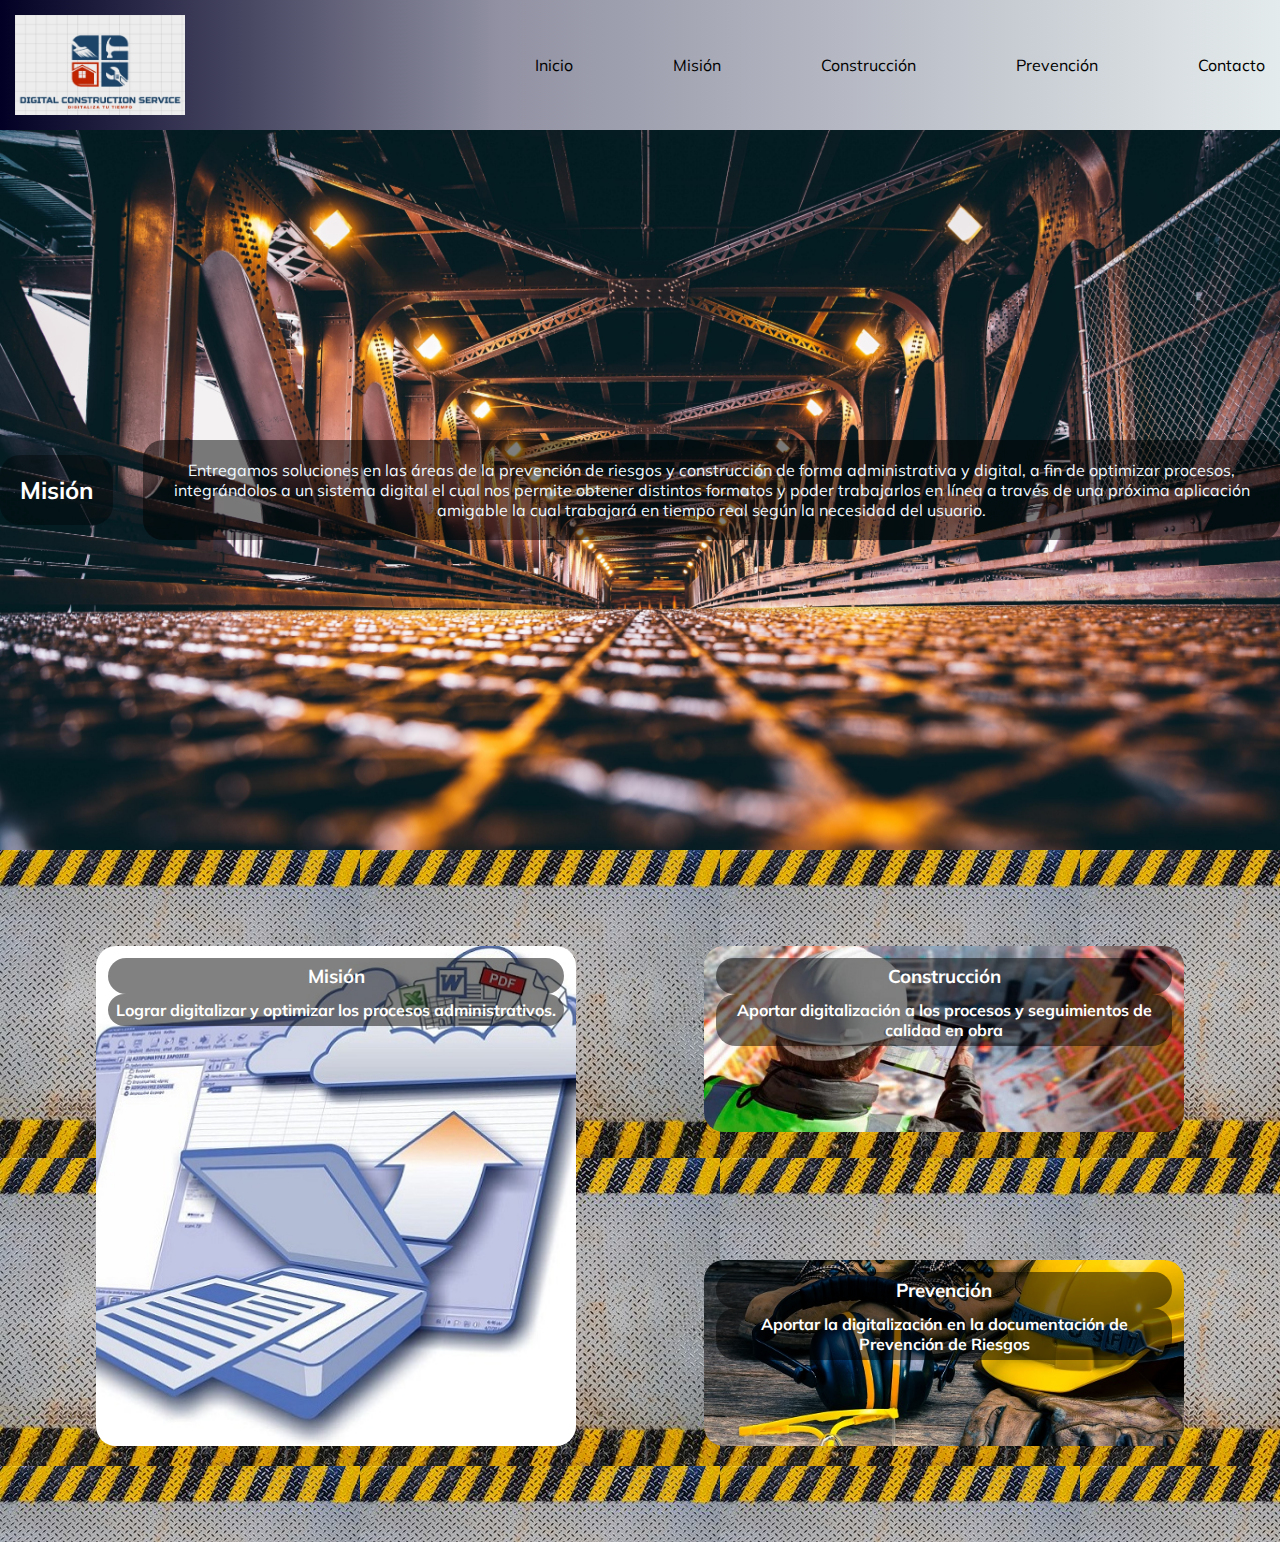
==== Pages/Misión.html @ 9e5baefd "prueba" ====
<!DOCTYPE html>
<html lang="en">
<head>
    <meta charset="UTF-8">
    <meta http-equiv="X-UA-Compatible" content="IE=edge">
    <meta name="viewport" content="width=device-width, initial-scale=1.0">
    <title>Misión</title>
    <link rel="stylesheet" href="../Style/style.css">
</head>

<body>
    <header class="encabezado">
        <img class="logo" src="../Img/digital_contruction_service.jpg">
        <nav>
            <ul class="menu bounce-in-left">
                <li class="menu__item"><a href="../index.html">Inicio</a></li>
                <li class="menu__item"><a href="./Pages/Misión.html">Misión</a></li>
                <li class="menu__item"><a href="./Pages/Construcción Calidad.html">Construcción</a></li>
                <li class="menu__item"><a href="./Pages/Prevención de Riesgos.html">Prevención</a></li>
                <li class="menu__item"><a href="./Pages/Contacto.html">Contacto</a></li>

            </ul>

        </nav>

    </header>
    <main>
        <section class="seccionPrincipal">
            <h2> Misión</h2>

        
            <p class="parrafoindex">
                Entregamos soluciones en las áreas de la prevención de riesgos y construcción de forma administrativa y
                digital, a fin de optimizar procesos, integrándolos a un sistema digital el cual nos permite obtener
                distintos formatos y poder trabajarlos en línea a través de una próxima aplicación amigable la cual
                trabajará en tiempo real según la necesidad del usuario.
            </p>


        
        </section>

        <section class="grid">
            <div class="grid__item grid__item1">
                <h3>Misión</h3>
                <h4>Lograr digitalizar y optimizar los procesos administrativos.</h4>

            </div>
            <div class="grid__item grid__item2">
                <h3>Construcción</h3>
                <h4>Aportar digitalización a los procesos y seguimientos de calidad en obra</h4>
            </div>
            <div class="grid__item grid__item3">
                <h3>Prevención</h3>
                <h4>Aportar la digitalización en la documentación de Prevención de Riesgos</h4>
            </div>
            

        </section>


    </main>

    <footer>


    </footer>
</body>


    
</body>
</html>
---- Style/style.css ----
@import url('https://fonts.googleapis.com/css2?family=Mulish:ital,wght@0,200;1,400&display=swap');

*{
    margin: 0;
    padding: 0;
    box-sizing: border-box;
    font-family: 'Mulish', sans-serif;

}

.encabezado {
    display: flex;
    justify-content: space-between;
    padding: 15px;
    background-color: rgba(0, 0, 0, 0.352);
    justify-items: center;
    align-items: center;
    flex-wrap: wrap;
    gap: 100px;
    background: rgb(2,0,36);
background: linear-gradient(90deg, rgba(2,0,36,1) 0%, rgba(145,145,163,1) 39%, rgba(228,235,236,1) 100%);

}

header{
    background-color: black;
    display: flex;
}

.logo {
    width: 170px;
    height: 100px;
}

.menu {
    display: flex;
    list-style: none;
    gap: 100px;
    text-decoration: none;
    }


.menu__item a {
    color: black;
    text-decoration: none;
}

.seccionPrincipal {
    background-image: url("../Img/57278-construccion.jpg");
    height: 80vh;
    display: flex;
    justify-content: center;
    align-items: center;
    background-size: cover;
    width: 100%;
    gap: 30px;
}

.seccionPrincipal h2 {
    color: white;
    background-color: rgba(0, 0, 0, 0.352);
    padding: 20px;
    border-radius: 20px;
    transition: 1s;
}

.seccionPrincipal h2:hover{
    transform: scale(1.2);
}

.parrafoindex { 
    color: aliceblue;
    padding: 20px;
    background-color: rgba(0, 0, 0, 0.5);
    border-radius: 20px;
    text-align: center;
    background-size: cover;
}

.servicio {
    padding: 10px;
    background: rgb(2,0,36);
background: linear-gradient(90deg, rgba(2,0,36,1) 0%, rgba(145,145,163,1) 39%, rgba(228,235,236,1) 100%);
}

.servicio h2 {
    margin-bottom: 40px;
    text-align: center;
    background-color: rgba(0, 0, 0, 0.400);
    border-radius: 20px;
}

.tarjeta {
    position: relative;
}

.tarjetas { 
    text-decoration: none;
    display: flex;
    color: rgb(255, 145, 0);
    gap: 16px;
        
}

.tarjeta__img:hover {
    width: 100%;

    }

.tarjeta__titulo {
    position: absolute;
    bottom: 110px;
    left: 40%;
    color: white;
    background-color: rgba(0, 0, 0, 0.352);
    border-radius: 20px;
    padding: 12px;
    text-decoration: none;
    transition: 1s;
}

.tarjeta__titulo:hover {
    transform: scale(1.2);
}

a {
    text-decoration: none;
    color: white;
}

.bounce-in-left {
	-webkit-animation: bounce-in-left 1.1s both;
	        animation: bounce-in-left 1.1s both;
}


 @-webkit-keyframes bounce-in-left {
    0% {
      -webkit-transform: translateX(-600px);
              transform: translateX(-600px);
      -webkit-animation-timing-function: ease-in;
              animation-timing-function: ease-in;
      opacity: 0;
    }
    38% {
      -webkit-transform: translateX(0);
              transform: translateX(0);
      -webkit-animation-timing-function: ease-out;
              animation-timing-function: ease-out;
      opacity: 1;
    }
    55% {
      -webkit-transform: translateX(-68px);
              transform: translateX(-68px);
      -webkit-animation-timing-function: ease-in;
              animation-timing-function: ease-in;
    }
    72% {
      -webkit-transform: translateX(0);
              transform: translateX(0);
      -webkit-animation-timing-function: ease-out;
              animation-timing-function: ease-out;
    }
    81% {
      -webkit-transform: translateX(-28px);
              transform: translateX(-28px);
      -webkit-animation-timing-function: ease-in;
              animation-timing-function: ease-in;
    }
    90% {
      -webkit-transform: translateX(0);
              transform: translateX(0);
      -webkit-animation-timing-function: ease-out;
              animation-timing-function: ease-out;
    }
    95% {
      -webkit-transform: translateX(-8px);
              transform: translateX(-8px);
      -webkit-animation-timing-function: ease-in;
              animation-timing-function: ease-in;
    }
    100% {
      -webkit-transform: translateX(0);
              transform: translateX(0);
      -webkit-animation-timing-function: ease-out;
              animation-timing-function: ease-out;
    }
  }
  @keyframes bounce-in-left {
    0% {
      -webkit-transform: translateX(-600px);
              transform: translateX(-600px);
      -webkit-animation-timing-function: ease-in;
              animation-timing-function: ease-in;
      opacity: 0;
    }
    38% {
      -webkit-transform: translateX(0);
              transform: translateX(0);
      -webkit-animation-timing-function: ease-out;
              animation-timing-function: ease-out;
      opacity: 1;
    }
    55% {
      -webkit-transform: translateX(-68px);
              transform: translateX(-68px);
      -webkit-animation-timing-function: ease-in;
              animation-timing-function: ease-in;
    }
    72% {
      -webkit-transform: translateX(0);
              transform: translateX(0);
      -webkit-animation-timing-function: ease-out;
              animation-timing-function: ease-out;
    }
    81% {
      -webkit-transform: translateX(-28px);
              transform: translateX(-28px);
      -webkit-animation-timing-function: ease-in;
              animation-timing-function: ease-in;
    }
    90% {
      -webkit-transform: translateX(0);
              transform: translateX(0);
      -webkit-animation-timing-function: ease-out;
              animation-timing-function: ease-out;
    }
    95% {
      -webkit-transform: translateX(-8px);
              transform: translateX(-8px);
      -webkit-animation-timing-function: ease-in;
              animation-timing-function: ease-in;
    }
    100% {
      -webkit-transform: translateX(0);
              transform: translateX(0);
      -webkit-animation-timing-function: ease-out;
              animation-timing-function: ease-out;
    }
  }

  /*pag2*/

  /*grid*/
.grid {
        padding: 6rem;
        display: grid;
        grid-template-columns: 1fr 1fr;
        grid-template-rows: 1fr 1fr;
        grid-template-areas:
        "item1 item2"
        "item1 item3";
        gap: 8rem;
        background-image: url("../Img/metal-lista-formas-rombo-textura_1232-4928.jpg");
        text-align: center;
        
}
.grid__item {
        border-radius: 20px;
        background-size: cover;
        background-position: center center;
        
}

.grid__item h3,
.grid__item h4 { 
        color: white;
        background-color: rgba(0, 0, 0, 0.495);
        border-radius: 20px;
        padding: 6px;
        
}
.grid__item1 {
        grid-area: item1;
        background-image: url("../Img/digitalizacion600x497.jpg");
        height: 500px;
        border-radius: 20px;
        padding: 12px;
        justify-content: center;

}
.grid__item2 {
        grid-area: item2;
        background-image: url("../Img/tablet_construccion_verde600x315.jpg");
        border-radius: 20px;
        padding: 12px;
}
.grid__item3 {
        grid-area: item3;
        background-image: url("../Img/epp600x400.jpg");
        border-radius: 20px;
        padding: 12px;
        
}


/* pag3
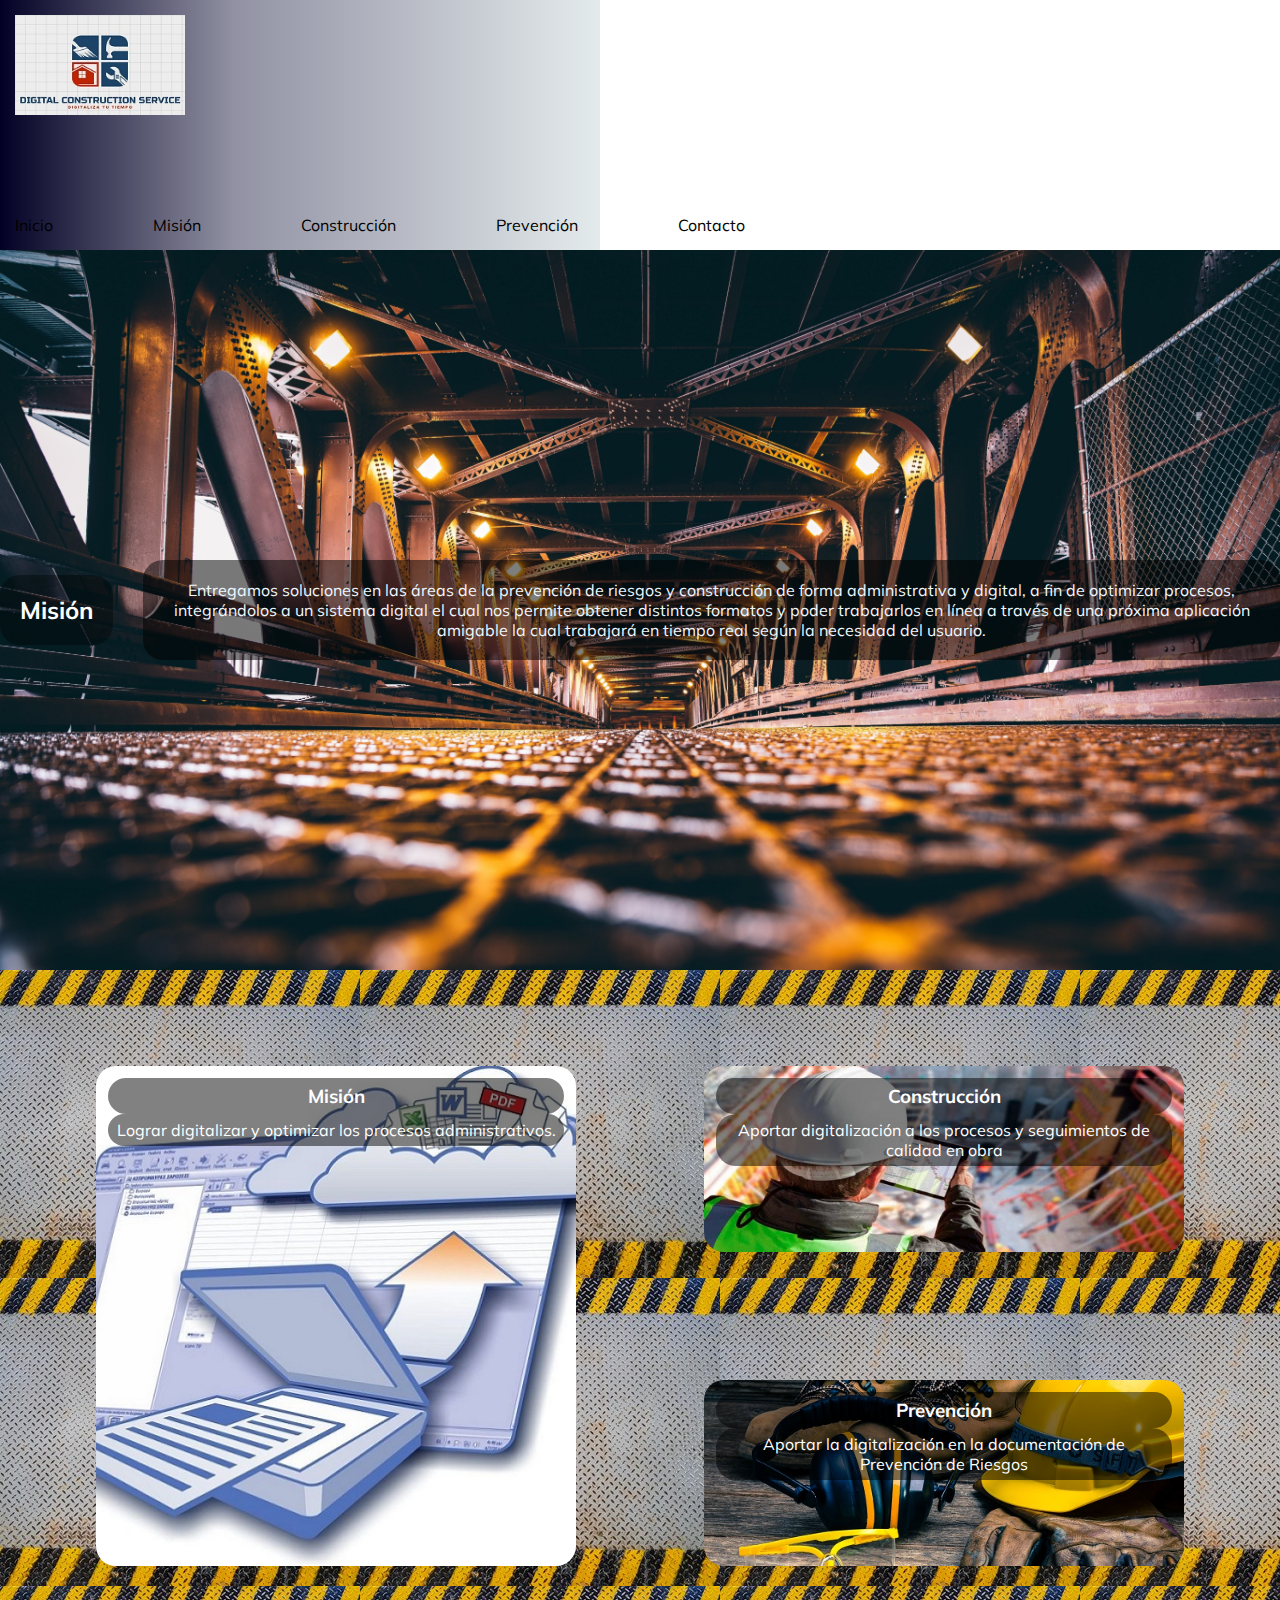
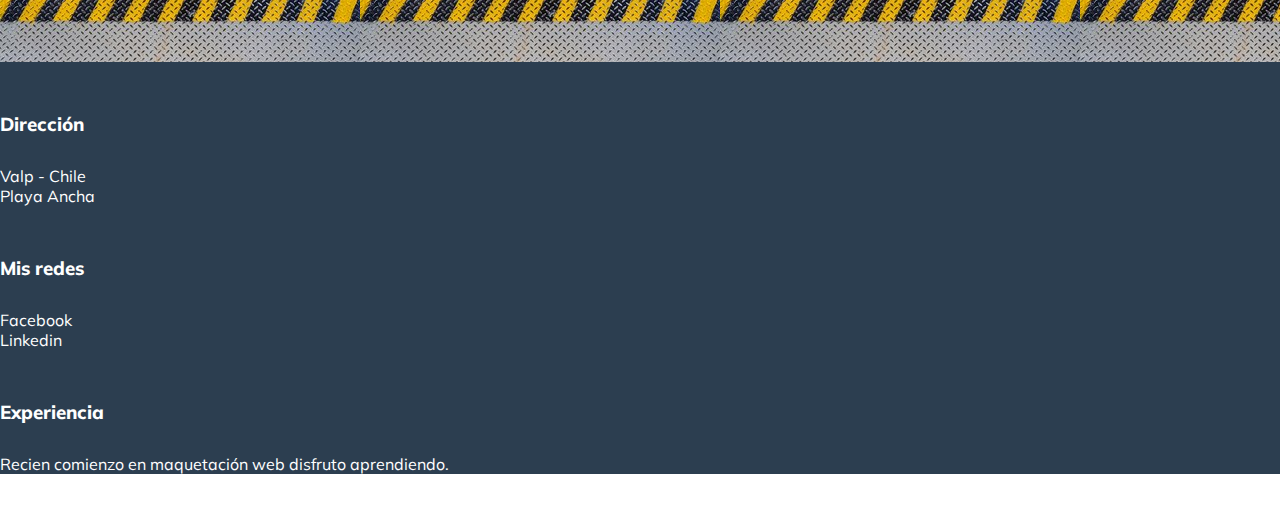
==== commit 64a95126: "primer commit" ====
--- a/Pages/Misión.html
+++ b/Pages/Misión.html
@@ -5,66 +5,94 @@
     <meta http-equiv="X-UA-Compatible" content="IE=edge">
     <meta name="viewport" content="width=device-width, initial-scale=1.0">
     <title>Misión</title>
+    <link href="https://cdn.jsdelivr.net/npm/bootstrap@5.3.0-alpha1/dist/css/bootstrap.min.css" rel="stylesheet" integrity="sha384-GLhlTQ8iRABdZLl6O3oVMWSktQOp6b7In1Zl3/Jr59b6EGGoI1aFkw7cmDA6j6gD" crossorigin="anonymous">
+
     <link rel="stylesheet" href="../Style/style.css">
 </head>
 
 <body>
-    <header class="encabezado">
-        <img class="logo" src="../Img/digital_contruction_service.jpg">
-        <nav>
-            <ul class="menu bounce-in-left">
-                <li class="menu__item"><a href="../index.html">Inicio</a></li>
-                <li class="menu__item"><a href="./Pages/Misión.html">Misión</a></li>
-                <li class="menu__item"><a href="./Pages/Construcción Calidad.html">Construcción</a></li>
-                <li class="menu__item"><a href="./Pages/Prevención de Riesgos.html">Prevención</a></li>
-                <li class="menu__item"><a href="./Pages/Contacto.html">Contacto</a></li>
+        
+            <header class="encabezado">
+                <img class="logo" src="../Img/digital_contruction_service.jpg">
+                <nav>
+                    <ul class="menu bounce-in-left">
+                        <li class="menu__item"><a href="../index.html">Inicio</a></li>
+                        <li class="menu__item"><a href="./Misión.html">Misión</a></li>
+                        <li class="menu__item"><a href="./Construcción Calidad.html">Construcción</a></li>
+                        <li class="menu__item"><a href="./Prevención de Riesgos.html">Prevención</a></li>
+                        <li class="menu__item"><a href="./Contacto.html">Contacto</a></li>
+        
+                    </ul>
+        
+                </nav>
+        
+            </header>
+        
+    <main>
+       
+            <section class="seccionPrincipal">
+                <h2> Misión</h2>
+            
+                <p class="parrafoindex">
+                    Entregamos soluciones en las áreas de la prevención de riesgos y construcción de forma administrativa y
+                digital, a fin de optimizar procesos, integrándolos a un sistema digital el cual nos permite obtener
+                    distintos formatos y poder trabajarlos en línea a través de una próxima aplicación amigable la cual
+                    trabajará en tiempo real según la necesidad del usuario.
+                </p>
+            </section>
+        
 
-            </ul>
-
-        </nav>
-
-    </header>
-    <main>
-        <section class="seccionPrincipal">
-            <h2> Misión</h2>
-
-        
-            <p class="parrafoindex">
-                Entregamos soluciones en las áreas de la prevención de riesgos y construcción de forma administrativa y
-                digital, a fin de optimizar procesos, integrándolos a un sistema digital el cual nos permite obtener
-                distintos formatos y poder trabajarlos en línea a través de una próxima aplicación amigable la cual
-                trabajará en tiempo real según la necesidad del usuario.
-            </p>
-
-
-        
-        </section>
-
-        <section class="grid">
-            <div class="grid__item grid__item1">
-                <h3>Misión</h3>
-                <h4>Lograr digitalizar y optimizar los procesos administrativos.</h4>
-
-            </div>
-            <div class="grid__item grid__item2">
-                <h3>Construcción</h3>
-                <h4>Aportar digitalización a los procesos y seguimientos de calidad en obra</h4>
-            </div>
-            <div class="grid__item grid__item3">
-                <h3>Prevención</h3>
-                <h4>Aportar la digitalización en la documentación de Prevención de Riesgos</h4>
-            </div>
+            <section class="grid">
+                <div class="grid__item grid__item1">
+                    <h3>Misión</h3>
+                    <p class=" texto_mision">Lograr digitalizar y optimizar los procesos administrativos.</p>
+    
+                </div>
+                <div class="grid__item grid__item2">
+                    <h3>Construcción</h3>
+                    <p class="texto_mision">Aportar digitalización a los procesos y seguimientos de calidad en obra</p>
+                </div>
+                <div class="grid__item grid__item3">
+                    <h3>Prevención</h3>
+                    <p class="texto_mision">Aportar la digitalización en la documentación de Prevención de Riesgos</p>
+                </div>
             
 
-        </section>
-
+            </section>
+      
 
     </main>
 
-    <footer>
-
-
+    <footer class="text-center footer-style">
+        <div class="container">
+            <div class="row">
+                <div class="col-md-4 footer-col">
+                    <h3>Dirección</h3>
+                    <p>
+                        Valp - Chile <br />
+                        Playa Ancha 
+                    </p>
+                </div>
+                <div class="col-md-4 footer-col">
+                    <h3>Mis redes</h3>
+                    <ul class="list-inline">
+                        <li>
+                            <a  target="_blank" href="https://www.facebook.com/jrrtolkien33/" class="btn-social btn-outline"><i class="fa fa-fw fa-facebook"></i>Facebook</a>
+                        </li>
+                        <li>
+                            <a  target="_blank" href="https://www.linkedin.com/in/germ%C3%A1n-astudillo-araya-3a3161a5/" class="btn-social btn-outline"><i class="fa fa-fw fa-linkedin"></i>Linkedin</a>
+                        </li>
+                        </ul>
+                </div>
+                <div class="col-md-4 footer-col">
+                    <h3>Experiencia</h3>
+                    <p>Recien comienzo en maquetación web disfruto aprendiendo.</p>
+                </div>
+            </div>
+        </div>
     </footer>
+    <script src="https://cdn.jsdelivr.net/npm/bootstrap@5.3.0-alpha1/dist/js/bootstrap.bundle.min.js" 
+    integrity="sha384-w76AqPfDkMBDXo30jS1Sgez6pr3x5MlQ1ZAGC+nuZB+EYdgRZgiwxhTBTkF7CXvN" crossorigin="anonymous"></script>
 </body>
 
 
--- a/Style/style.css
+++ b/Style/style.css
@@ -18,8 +18,10 @@
     flex-wrap: wrap;
     gap: 100px;
     background: rgb(2,0,36);
-background: linear-gradient(90deg, rgba(2,0,36,1) 0%, rgba(145,145,163,1) 39%, rgba(228,235,236,1) 100%);
-
+    background: linear-gradient(90deg, rgba(2,0,36,1) 0%, rgba(145,145,163,1) 39%, rgba(228,235,236,1) 100%);
+    flex: 1;
+    min-width: 250px;
+    list-style: none;       
 }
 
 header{
@@ -38,7 +40,6 @@
     gap: 100px;
     text-decoration: none;
     }
-
 
 .menu__item a {
     color: black;
@@ -81,6 +82,7 @@
     padding: 10px;
     background: rgb(2,0,36);
 background: linear-gradient(90deg, rgba(2,0,36,1) 0%, rgba(145,145,163,1) 39%, rgba(228,235,236,1) 100%);
+
 }
 
 .servicio h2 {
@@ -89,7 +91,12 @@
     background-color: rgba(0, 0, 0, 0.400);
     border-radius: 20px;
 }
-
+.tarjeta__imagen{
+        width: 100%;
+        height: auto;
+        margin: 0 auto;
+}
+img
 .tarjeta {
     position: relative;
 }
@@ -99,6 +106,9 @@
     display: flex;
     color: rgb(255, 145, 0);
     gap: 16px;
+    width: 96%;
+    max-width: 960px;
+    margin: 0 auto;
         
 }
 
@@ -108,9 +118,9 @@
     }
 
 .tarjeta__titulo {
-    position: absolute;
-    bottom: 110px;
-    left: 40%;
+    position: auto;
+    bottom: 80px;
+    left: 20%;
     color: white;
     background-color: rgba(0, 0, 0, 0.352);
     border-radius: 20px;
@@ -129,10 +139,9 @@
 }
 
 .bounce-in-left {
-	-webkit-animation: bounce-in-left 1.1s both;
-	        animation: bounce-in-left 1.1s both;
-}
-
+        -webkit-animation: bounce-in-left 1.1s both;
+                animation: bounce-in-left 1.1s both;
+}
 
  @-webkit-keyframes bounce-in-left {
     0% {
@@ -238,6 +247,13 @@
               animation-timing-function: ease-out;
     }
   }
+  .encabezado {
+        @media screen {max-width: 600px;
+                
+        }
+  }
+
+
 
   /*pag2*/
 
@@ -268,7 +284,12 @@
         background-color: rgba(0, 0, 0, 0.495);
         border-radius: 20px;
         padding: 6px;
-        
+}
+.texto_mision {
+        color: white;
+        background-color: rgba(0, 0, 0, 0.495);
+        border-radius: 20px;
+        padding: 6px;
 }
 .grid__item1 {
         grid-area: item1;
@@ -293,6 +314,51 @@
         
 }
 
-
-/* pag3
-
+/* pag3*/
+
+/*pag contacto*/
+.fondo_contacto{
+        background-image: url(/Img/amarillo-negro.jpg);
+        height: 50vh;
+        background-position: center;
+        background-repeat: no-repeat;
+        background-size: cover;
+}
+/*pag prevencion*/
+.two-columns {
+        width: 48%;
+        display: inline-block;
+        }
+/*construccion*/
+.cont_contacto{
+        background-image: url(/Img/amarillo-negro.jpg);
+        height: 50vh;
+        background-position: center;
+        background-repeat: no-repeat;
+        background-size: cover;}
+
+/*footer*/
+/* footer */
+
+.footer-style {
+        padding-top: 50px;
+        background-color: #2C3E50;
+    }
+    footer {
+      color: white;
+    }
+    footer h3 {
+      margin-bottom: 30px;
+        font-weight: 800;
+    }
+    footer .footer-above {
+      padding-top: 50px;
+      background-color: #2C3E50;
+    }
+    footer .footer-col {
+      margin-bottom: 50px;
+    }
+    footer .footer-below {
+      padding: 25px 0;
+      background-color: #233140;
+    }